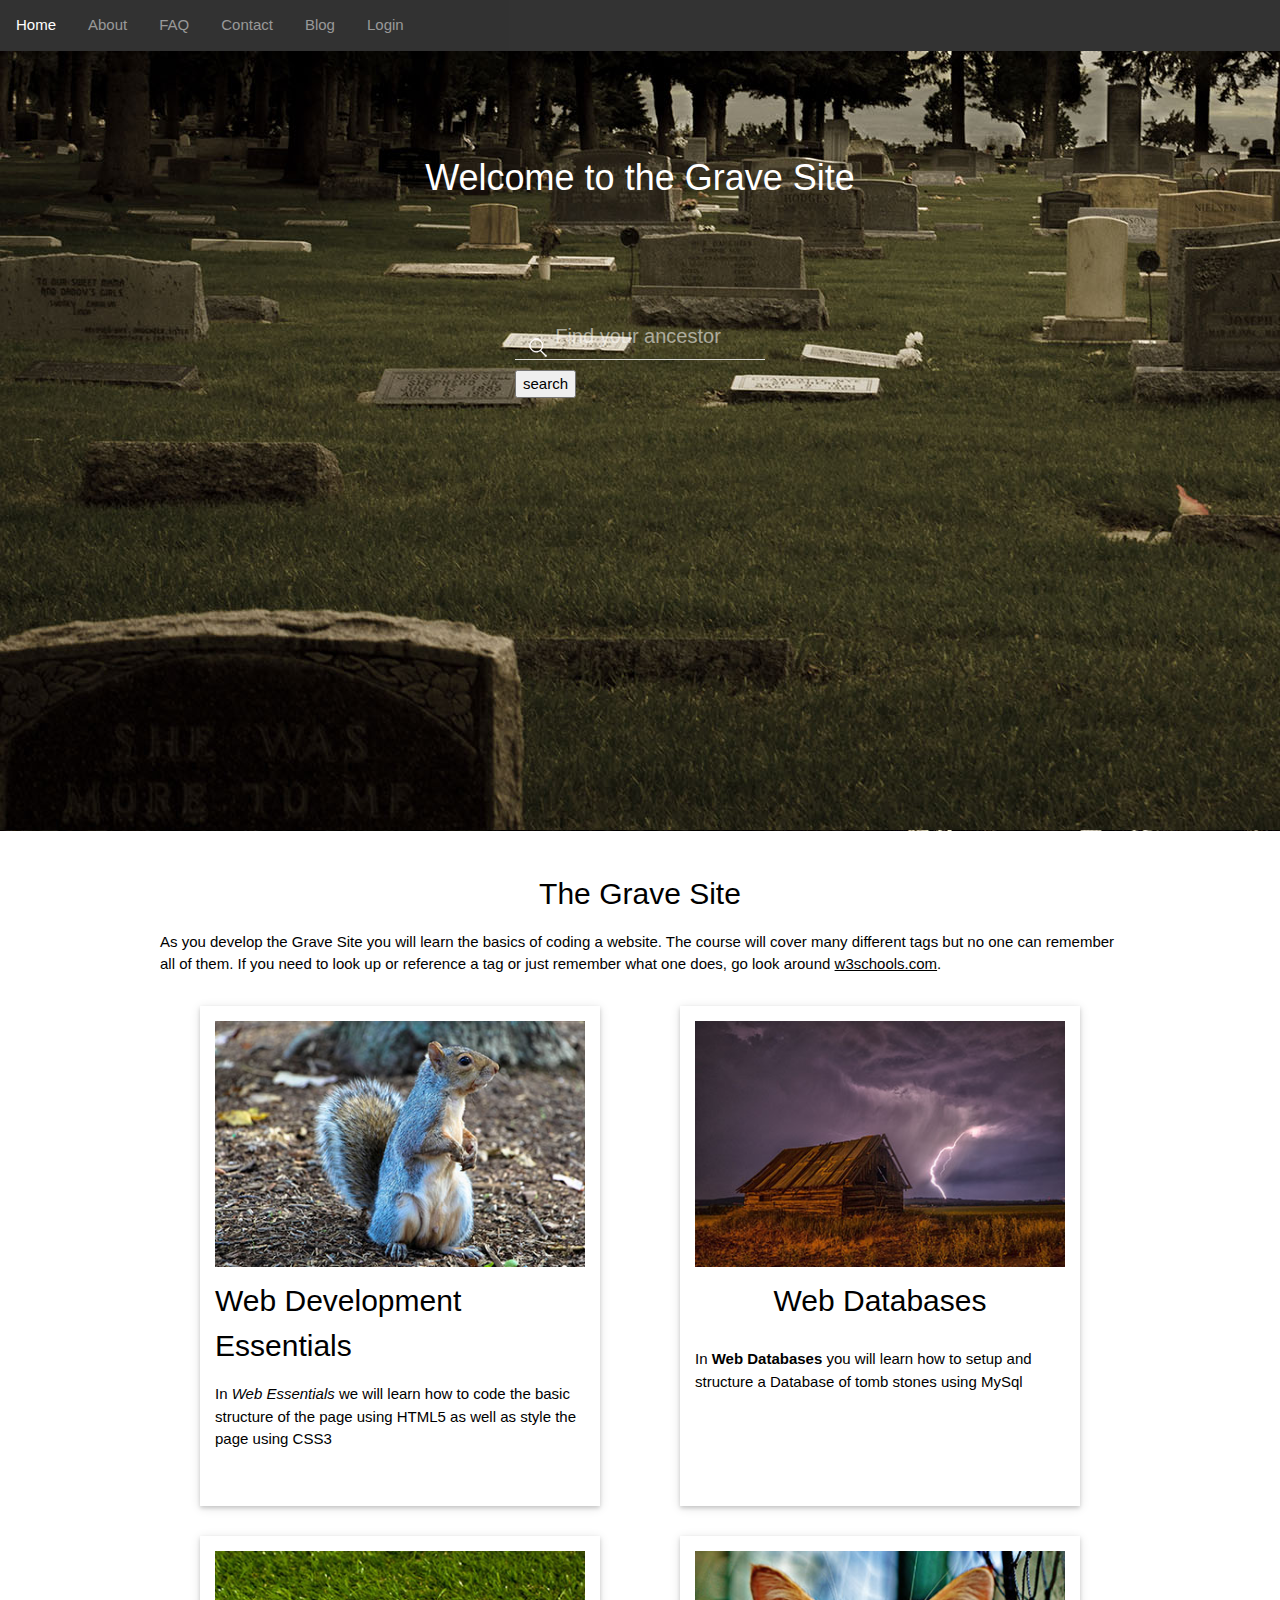
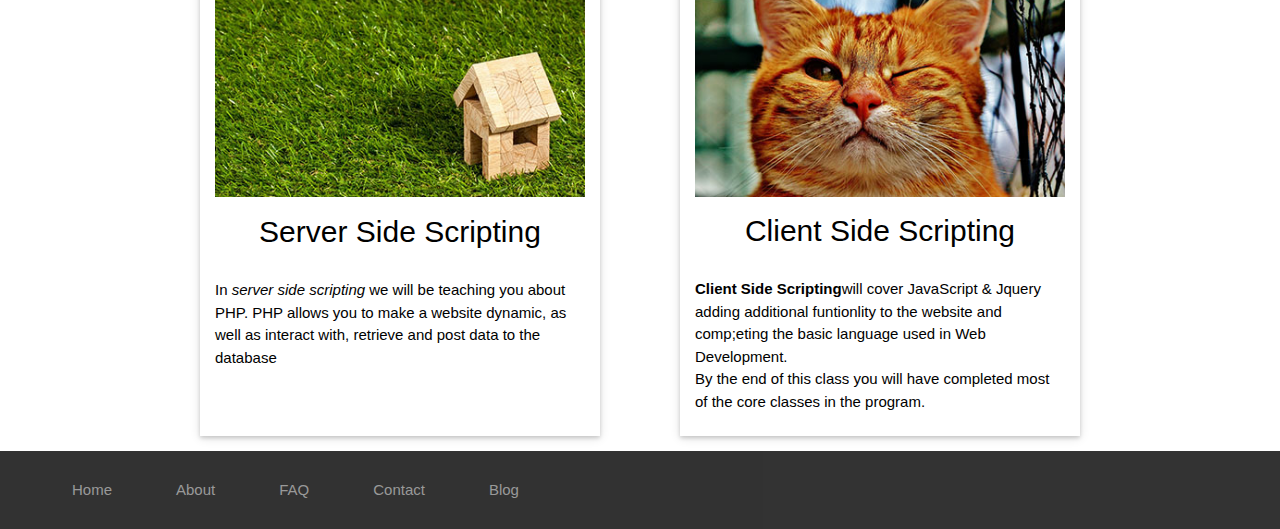
==== index.html @ 0ed5383a "intial commit" ====
<!DOCTYPE html> 
<html lang="en">
    <head>
        <meta charset="utf-8">
        <meta name="description" content="">
        <meta name="author" content="BATC">
        <title>The Grave Site</title>
        <link href="https://fonts.googleapis.com/css?family=Raleway&display=swap" rel="stylesheet" text=`text/css`>
        <link href="css/styles.css" rel="stylesheet" type="text/css">
        <link href="css/normalize.css" rel="stylesheet" type="text/css">
        <link href="css/w3.css" rel="stylesheet" type="text/css">
       
    </head>
    <body>
        <header>
            <div class="navbar">
                <nav> 
                    <ul>
                        <li><a href="index.html">Home</a></li>
                        <li><a href="about.html">About</a></li>
                        <li><a href="faq.html">FAQ</a></li>
                        <li><a href="contact.html">Contact</a></li>
                        <li><a href="blog.html">Blog</a></li>
                        <li><a href="openModal">Login</a></li>
                    </ul>
                </nav>
               <div id="openModal" class="modalDialog"> 
                <div><a href="#close" title="close" class="close">X</a>
                    <!-- content for Modal -->
                    <div class="login"> 
                        <h2>sign in</h2>
                        <form>
                             <input type="email" name="email" placeholder="Email">
                             <input type="password" name="password" placeholder="Password">
                             <input type="button" value="Login">
                        </form>
                    </div><!-- end login -->
                 </div><!-- end close --> 
             </div><!-- end openModal -->   
            </div> <!-- end navbar --> 
        </header>
        
        
        <!-- =============== HERO ============== -->
        
        <section id="hero">
            <h1>Welcome to the Grave Site</h1>
            <div class="search">
                <form action="index.html">
                    <input type="search" name="ancestor_search" placeholder="Find your ancestor">
                    <input type="submit" name="search_submit" value="search">
                </form> 
            </div>
         </section><!-- end hero --> 
        
        <!-- =============== DISCRIPTION ============== -->
        
        <section id="discription">
            <h2>The Grave Site</h2>
            <p>As you develop the Grave Site you will learn the basics of coding a website. The course will cover many different tags but no one can remember all of them. If you need to look up or reference a tag or just remember what one does, go look around <a href="https://www.w3schools.com/">w3schools.com</a>.</p>
        </section><!-- end description -->    
        
        <!-- ======= CLASSES ========= -->
        
        <section id="classes">
            
            <div class="w3-row">
                 <div class="w3-half">
                     <div class="w3-card-2"> 
                             <div id="essentials">
                                 <img src="img/squirrel.jpg" alt="squirrel">
                                 <h2>Web Development Essentials</h2>
                                 <p>In <em>Web Essentials</em> we will learn how to code the basic structure of the page using HTML5 as well as style the page using CSS3 </p>
                             </div><!-- end essentials -->
                     </div><!-- end card 2 --> 
                </div><!-- end half --> 
                
             <div class="w3-half">
                 <div class="w3-card-2"> 
                     <div id="databases">
                         <img src="img/barn.jpg" alt="barn">
                         <div class="w3-container w3-center">
                              <h2>Web Databases</h2>
                         </div><!-- end center --> 
                         <p>In <strong>Web Databases</strong> you will learn how to setup and structure a Database of tomb stones using MySql</p>
                    </div><!-- end databases -->
                </div><!-- end card --> 
            </div><!-- end half -->
        </div><!-- end row -->
             
     <div class="w3-row">
            <div class="w3-half">
                 <div class="w3-card-2"> 
                      <div id="server">
                          <img src="img/home.jpg" alt="home">
                          <div class="w3-container w3-center">
                               <h2>Server Side Scripting</h2>
                          </div><!-- end center --> 
                          <p>In <i>server side scripting</i> we will be teaching you about PHP. PHP allows you to make a website dynamic, as well as interact with, retrieve and post data to the database </p>
                      </div><!-- end server -->
                 </div><!-- end w3-card-2 --> 
             </div><!-- end w3-half --> 
             
          <div class="w3-half">
              <div class="w3-card-2">
                  
                  <div id="client">
                      <img src="img/cat.jpg" alt="cat">
                      <div class="w3-container w3-center">
                          <h2>Client Side Scripting</h2>
                      </div><!-- end center -->
                      <p><b>Client Side Scripting</b>will cover JavaScript &amp; Jquery adding additional funtionlity to the website and comp;eting the basic language used in Web Development. <br>By the end of this class you will have completed most of the core classes in the program.</p>
                   </div><!-- end client -->
               </div><!-- end w3-card 2 -->
           </div><!-- end w3-half --> 
       </div><!-- end w3-row --> 
     </section><!-- end classes -->
     <footer>
         <nav>
             <ul>
                 <li><a href="index.html">Home</a></li>
                 <li><a href="about.html">About</a></li>
                 <li><a href="faq.html">FAQ</a></li>
                 <li><a href="contact.html">Contact</a></li>
                 <li><a href="blog.html">Blog</a></li>
             </ul>
         </nav>
      </footer> 
    </body> 
</html>
---- css/styles.css ----
/*
Batc Web Essentials 
colors: #808080, #606061, #fff, #d4d4d4 
Font: font-family: 'Raleway`, sans-serif;

*/ 

                                            /* ================================ General =============================== */

body {
    font-family: `Raleway`, sans-serif;
    font-size: 16px; 
}
 
                                        /* ================================= GLOBAL ================================= */ 

h1,h2,h3,h4,h5,h6 {
    -webkit-font-smoothing: antialiased;
    text-rendering: optimizeLegibility;
    font-weight: bold;
}

                                        /* ============================== NAV ==================================*/ 

.navbar ul {
    list-style-type: none;
    margin: 0;
    padding: 0;
    overflow: auto;
    background-color: black;
    opacity: 0.8;
}

.navbar ul li {
    float: left;
    font-family: `Raleway`, sans-serif;
    }

..navbar .login ul {
    list-style-type: none;
    margin: 0;
    padding: 0;
    overflow: hidden
}

.navbar ul li a {
    display: block;
    color: #808080;
    text-align: center;
    padding: 14px 16px 14px 16px;
    text-decoration: none;
}

.navbar ul li a:hover {
    color: white;
}
                                           
                                            /* =================================== HERO ===================================*/ 

#hero {
    background-image: url("../img/graveyard_small.jpg"); center no-repeat 
    width: 100%;
    height: 780px;
    margin-top: -10px;
}

h1 {
    color: white;
    padding: 100px; 0 0 0;
    text-align: center;
}

.search form {
    margin: auto;
    width: 250px;
}


                                            /* ============================= Description ====================================*/ 

#discription {
    width: 960px;
    margin: auto;
    margin-top: 40px;
}

#discription h2 {
    text-align: center;
}


                                            /* ================================ CLASSES =====================================*/ 
#classes {
    width: 960px;
    margin: auto;
} 

.w3-card-2 {
    width: 400px;
    height: 500px;
    margin: 15px 40px;
    padding: 15px 15px;
}

#classes img {
    width: 100%;
}


                                            /* ====================================== Modal ==================================== */ 

.modalDialog {
    position: fixed;
    font-family: `Raleway`, sans-serif;
    top: 0;
    right: 0;
    bottom: 0;
    left: 0;
    background: rgba(0,0,0,0.8);
    z-index: 99999;
    opacity: 0;
    -webkit-transition: opacity 400ms ease-in;
    -moz-transition: opacity 400ms ease-in;
    transition: opacity 400ms ease-in;
    pointer-events: none;
}

.modalDialog:target {
    opacity: 1;
    pointer-events: auto;
}

.madalDialog > div {
    width: 500px;
    position: relative;
    margin: 10% auto;
    background: white;
}

.close {
    background: #606061;
    color: #fff;
    line-height: 25px;
    position: absolute;
    right: -12px;
    text-align: center;
    top: -10px;
    width: 24px;
    text-decoration: none;
    font-weight: bold;
    -webkit-border-radius: 12px;
    -moz-border-radius: 12px;
    border-radius: 12px;
    -webkit-box-shadow: 1px 1px 3px #000;
    -moz-box-shadow: 1px 1px 3px #000;
    box-shadow: 1px 1px 3px #000;
    
}
.close:hover {
    background: #808080;
}


                                        /* ====================================== FORMS ================================= */ 


.login {
    font-family: `Raleway`, sans-serif;
    width: 500px;
    padding: 30px;
    background: #fff;
    margin: 50px auto
}

.login h2 {
    background: #4d4d4d;
    text-transform: uppercase;
    font-family: `Raleway`, sans-serif;
    color: white;
    font-size: 18px;
    font-weight: 100;
    padding: 20px;
    margin: -30px -30px 30px -30px;
}

input[type="text"],
input[type="date"],
input[type="datetime"],
input[type="email"],
input[type="number"],
input[type="search"],
input[type="time"],
input[type="url"],
input[type="password"],
textarea
select {
    box-sizing: border-box;
    -webkit-box-sizing:border-box;
    -moz-box-sizing:border-box;
    outline: none;
    display: block;
    width: 100%;
    padding: 7px;
    border: none;
    border-bottom: 1px solid #ddd;
    background: transparent;
    margin-bottom: 10px;
    font: 16px `Raleway`, sans-serif;
    height: 45px;
}

.login input[type="submit"],
.login input[type="button"]{
    box-sizing: border-box;
    -webkit-box-sizing: border-box;
    -moz-box-sizing: border-box;
    width: 100%;
    padding: 3%;
    background: #4d4d4d;
    color: white;
    border-top-style: none;
    border-bottom-style: none;
    border-left-style: none;
    border-right-style: none;
}

.login input[type="submit"]:hover,
.login input[type="button"]:hover{
    background: #808080;
}

.search input[type="search"] {
    color: white;
    text-align: center;
    background-image: url(../img/search_icon.png);
    background-position: 10px 20px;
    background-repeat: no-repeat;
    font-size: 20px;
    font-weight: 300;
}

.search input[type="search"]:hover{
    background: rgba(255,255,255,.08);
}

                            /* ======================================== FOOTER ================================ */

footer ul {
    list-style-type: none;
    margin: 0;
    padding: o;
    overflow: auto;
    background-color: black;
    opacity: 0.8;
}

footer ul li {
    float: left;
    font-family: `Raleway`, sans-serif;
}

footer ul li a,
footer ul li {
    display: block;
    color: #808080;
    text-align: center;
    padding: 14px 16px 14px 16px;
    text-decoration: none;
}

footer ul li a:hover {
    color: white
}
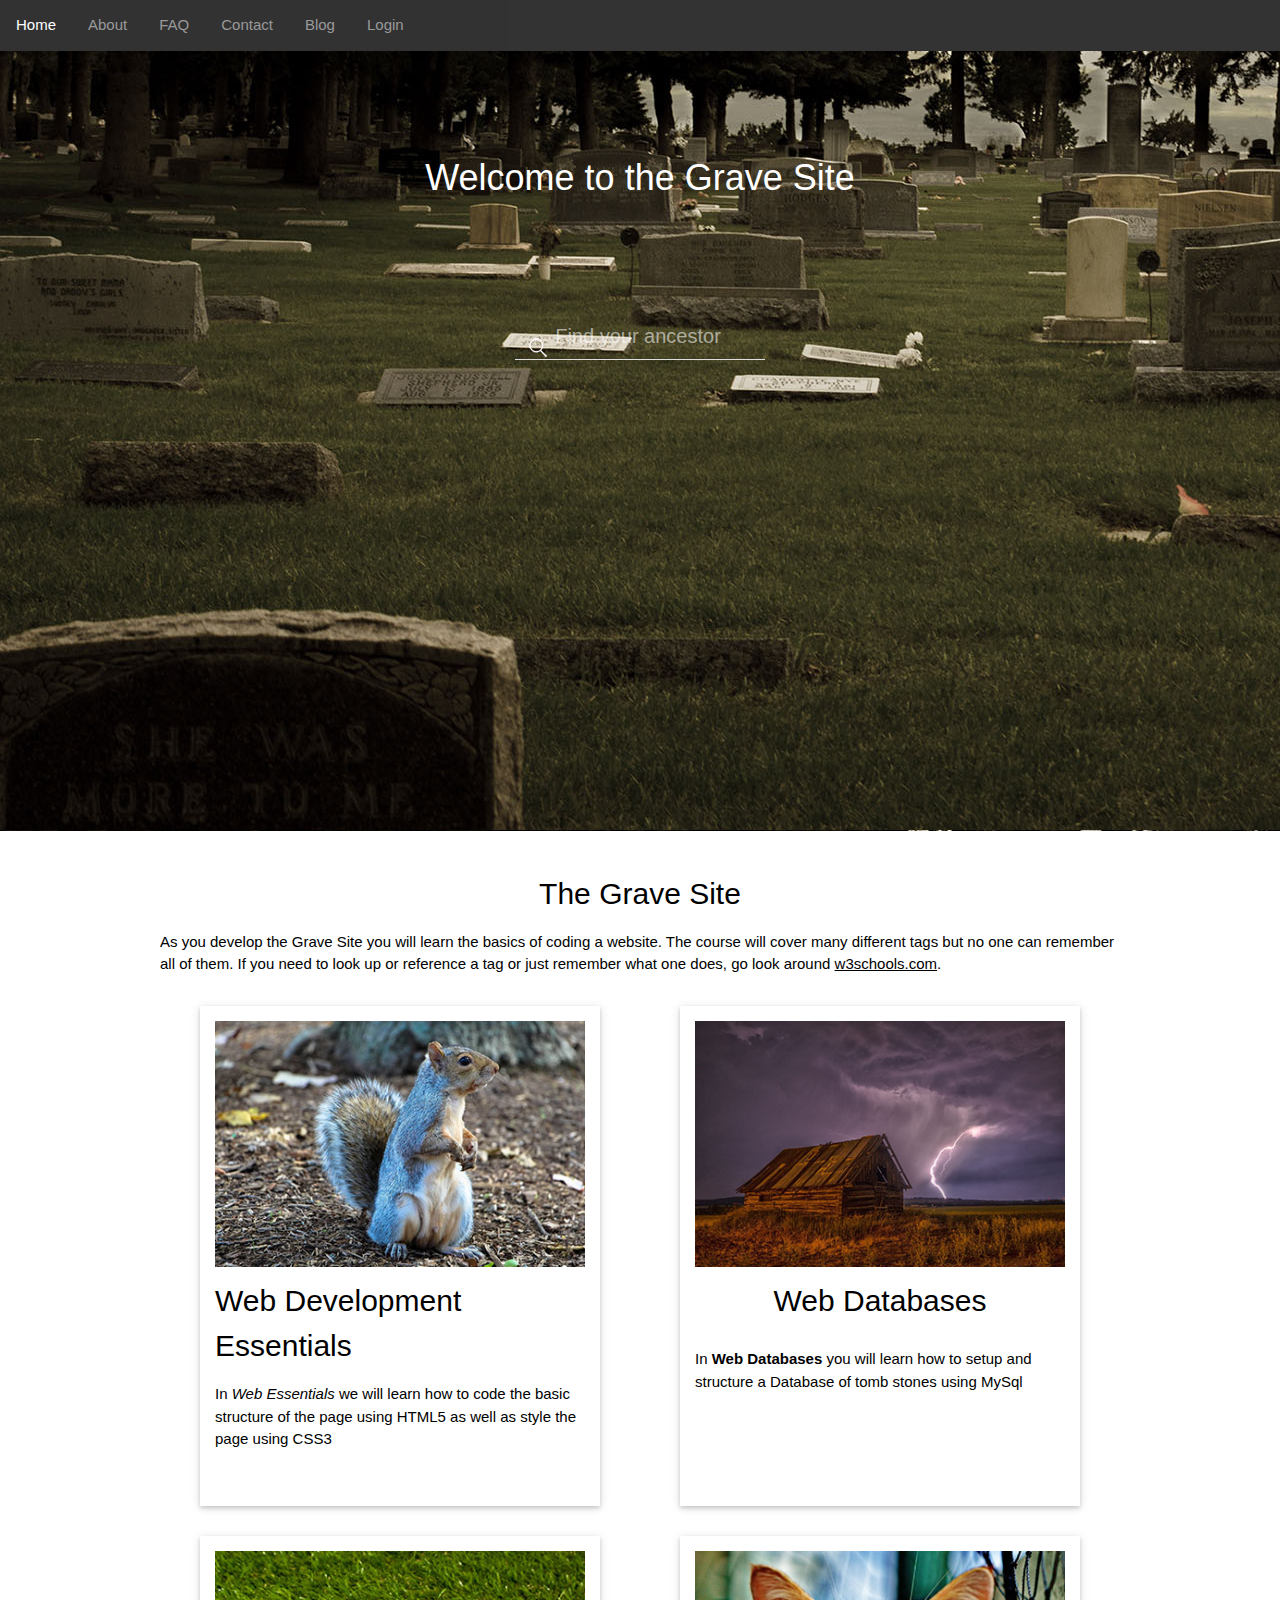
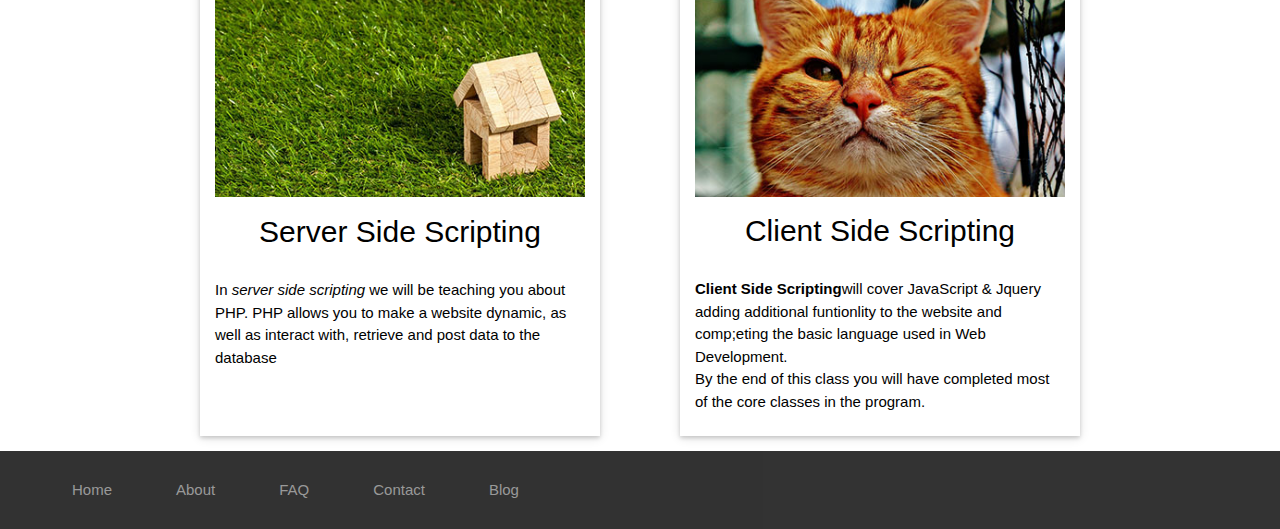
==== commit e6c2142a: "added content" ====
--- a/index.html
+++ b/index.html
@@ -9,8 +9,8 @@
         <link href="css/styles.css" rel="stylesheet" type="text/css">
         <link href="css/normalize.css" rel="stylesheet" type="text/css">
         <link href="css/w3.css" rel="stylesheet" type="text/css">
-       
-    </head>
+         
+    </head>  
     <body>
         <header>
             <div class="navbar">
@@ -21,7 +21,7 @@
                         <li><a href="faq.html">FAQ</a></li>
                         <li><a href="contact.html">Contact</a></li>
                         <li><a href="blog.html">Blog</a></li>
-                        <li><a href="openModal">Login</a></li>
+                        <li><a href="#openModal">Login</a></li>
                     </ul>
                 </nav>
                <div id="openModal" class="modalDialog"> 
@@ -39,7 +39,7 @@
              </div><!-- end openModal -->   
             </div> <!-- end navbar --> 
         </header>
-        
+         
         
         <!-- =============== HERO ============== -->
         
@@ -48,7 +48,6 @@
             <div class="search">
                 <form action="index.html">
                     <input type="search" name="ancestor_search" placeholder="Find your ancestor">
-                    <input type="submit" name="search_submit" value="search">
                 </form> 
             </div>
          </section><!-- end hero --> 
--- a/css/styles.css
+++ b/css/styles.css
@@ -3,7 +3,7 @@
 colors: #808080, #606061, #fff, #d4d4d4 
 Font: font-family: 'Raleway`, sans-serif;
 
-*/ 
+*/  
 
                                             /* ================================ General =============================== */
 
@@ -12,7 +12,7 @@
     font-size: 16px; 
 }
  
-                                        /* ================================= GLOBAL ================================= */ 
+                                         /* ================================= GLOBAL ================================= */ 
 
 h1,h2,h3,h4,h5,h6 {
     -webkit-font-smoothing: antialiased;
@@ -270,4 +270,84 @@
 
 footer ul li a:hover {
     color: white
-}+}
+                        /* ==================================================== about us ================================= */
+ .borders{
+    border-top: 1px solid black;
+    border-bottom: 1px solid black;
+    margin: 20px 10px;
+     padding: 0px 10px;
+}
+.headers{
+    text-align: center;
+}
+.bio {
+    display: flex;
+    justify-content: space-between;
+    margin: 20px 10px;
+     padding: 0px 100px;
+}
+.profile-image {
+    margin-right: 20px;
+}
+                         /* ================================ blog ======================================*/
+.borders-blog {
+    border-top: 1px solid black;
+    border-bottom: 1px solid black;
+    border-left: 1px solid black;
+    border-right: 1px solid black;
+     margin: 20px 10px;
+     padding: 10px 10px 10px 10px; 
+     display: flex;
+    justify-content: flex-end;
+}
+
+.blog-content {
+    margin: 20px 10px;
+     padding: 0px 20px
+}
+                        /* ======================================== contact ==========================*/
+.contact-info {
+  text-align: center;
+  font-size: 22px;
+}
+
+.contact-description input {
+   width: 200px;
+    text-align: center;
+}
+
+.contact-description {
+    width: 500px;
+    display: flex;
+    justify-content:space-between;
+    flex-wrap: wrap;
+    margin: auto;
+    margin-bottom: 70px;
+}
+
+.contact-description p {
+    text-align: center;
+    margin: 5px 224px;
+}
+
+.contact-description textarea {
+    width: 100%;
+    height: 200px;
+}
+
+
+
+.borders-contact {
+   border-top: 1px solid black;
+     margin: 20px 10px;
+     padding: 0px 10px;   
+}
+                        /* =============================================== FAQ =================================*/
+.borders-faq {
+    border-top: 1px solid black;
+     margin: 20px 10px;
+     padding: 0px 10px;
+}
+    
+    
